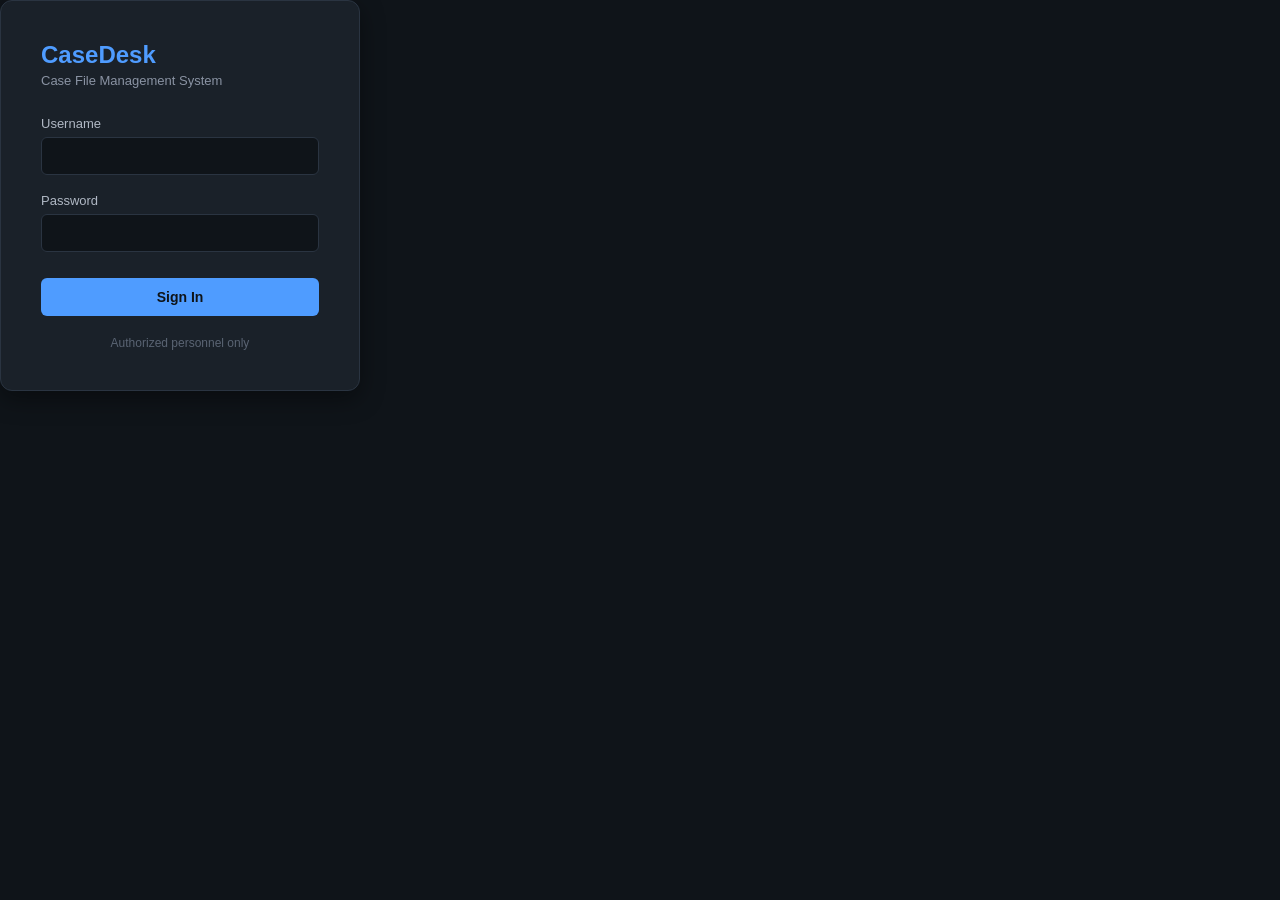
==== frontend/index.html @ a8ad0e69 "Initial commit" ====
<!DOCTYPE html>
<html lang="en">
<head>
  <meta charset="UTF-8">
  <meta name="viewport" content="width=device-width, initial-scale=1.0">
  <title>CaseDesk — Login</title>
  <link rel="stylesheet" href="assets/style.css?v=1.5">
</head>
<body>

  <div class="login-container">
    <h1>CaseDesk</h1>
    <p class="subtitle">Case File Management System</p>

    <div class="error-msg" id="errorMsg"></div>

    <form id="loginForm">
      <div class="form-group">
        <label for="username">Username</label>
        <input type="text" id="username" required autocomplete="username">
      </div>

      <div class="form-group">
        <label for="password">Password</label>
        <input type="password" id="password" required autocomplete="current-password">
      </div>

      <button type="submit" class="login-btn" id="loginBtn">Sign In</button>
    </form>

    <p class="footer-note">Authorized personnel only</p>
  </div>

  <script src="assets/app.js?v=1.5"></script>
</body>
</html>
---- frontend/assets/style.css ----
* {
  margin: 0;
  padding: 0;
  box-sizing: border-box;
}

body {
  font-family: 'Segoe UI', Tahoma, Geneva, Verdana, sans-serif;
  background: #0f1419;
  color: #e8eaed;
  height: 100vh;
  display: flex;
  align-items: center;
  justify-content: center;
}

.login-container {
  background: #1a2129;
  padding: 40px;
  border-radius: 12px;
  width: 360px;
  box-shadow: 0 8px 24px rgba(0, 0, 0, 0.4);
  border: 1px solid #2a3441;
}

.login-container h1 {
  font-size: 24px;
  margin-bottom: 4px;
  color: #4f9cff;
}

.login-container .subtitle {
  font-size: 13px;
  color: #8a93a3;
  margin-bottom: 28px;
}

.form-group {
  margin-bottom: 18px;
}

.form-group label {
  display: block;
  font-size: 13px;
  margin-bottom: 6px;
  color: #b0b8c4;
}

.form-group input {
  width: 100%;
  padding: 10px 12px;
  background: #0f1419;
  border: 1px solid #2a3441;
  border-radius: 6px;
  color: #e8eaed;
  font-size: 14px;
}

.form-group input:focus {
  outline: none;
  border-color: #4f9cff;
}

.login-btn {
  width: 100%;
  padding: 11px;
  background: #4f9cff;
  border: none;
  border-radius: 6px;
  color: #0f1419;
  font-size: 14px;
  font-weight: 600;
  cursor: pointer;
  margin-top: 8px;
  transition: background 0.2s;
}

.login-btn:hover {
  background: #3d87e8;
}

.login-btn:disabled {
  background: #2a3441;
  color: #8a93a3;
  cursor: not-allowed;
}

.error-msg {
  background: #3a1c1c;
  color: #ff8080;
  padding: 10px 12px;
  border-radius: 6px;
  font-size: 13px;
  margin-bottom: 16px;
  display: none;
}

.error-msg.show {
  display: block;
}

.footer-note {
  text-align: center;
  font-size: 12px;
  color: #5a6473;
  margin-top: 20px;
}



/* ── Navbar ─────────────────────────────────────────────────────────────── */

.navbar {
  background: #1a2129;
  border-bottom: 1px solid #2a3441;
  padding: 14px 32px;
  display: flex;
  align-items: center;
  justify-content: space-between;
}

.navbar-left {
  display: flex;
  align-items: center;
  gap: 32px;
}

.navbar-logo {
  font-size: 20px;
  font-weight: 700;
  color: #4f9cff;
}

.navbar-links {
  display: flex;
  gap: 24px;
}

.navbar-links a {
  color: #b0b8c4;
  text-decoration: none;
  font-size: 14px;
  padding: 6px 0;
  border-bottom: 2px solid transparent;
  transition: color 0.2s, border-color 0.2s;
}

.navbar-links a:hover {
  color: #e8eaed;
}

.navbar-links a.active {
  color: #4f9cff;
  border-bottom-color: #4f9cff;
}

.navbar-right {
  display: flex;
  align-items: center;
  gap: 16px;
}

.navbar-user {
  font-size: 13px;
  color: #8a93a3;
}

.navbar-user span {
  color: #e8eaed;
  font-weight: 600;
}

.logout-btn {
  background: transparent;
  border: 1px solid #2a3441;
  color: #b0b8c4;
  padding: 6px 14px;
  border-radius: 6px;
  font-size: 13px;
  cursor: pointer;
  transition: all 0.2s;
}

.logout-btn:hover {
  border-color: #ff6b6b;
  color: #ff6b6b;
}

/* ── Page body ──────────────────────────────────────────────────────────── */

body {
  display: block;
  height: auto;
  min-height: 100vh;
}

.page-container {
  max-width: 1400px;
  margin: 0 auto;
  padding: 28px 32px;
}

.page-header {
  display: flex;
  justify-content: space-between;
  align-items: center;
  margin-bottom: 24px;
}

.page-title {
  font-size: 24px;
  font-weight: 700;
}

.page-subtitle {
  font-size: 13px;
  color: #8a93a3;
  margin-top: 2px;
}

.btn-primary {
  background: #4f9cff;
  color: #0f1419;
  border: none;
  padding: 10px 18px;
  border-radius: 6px;
  font-size: 14px;
  font-weight: 600;
  cursor: pointer;
  transition: background 0.2s;
}

.btn-primary:hover {
  background: #3d87e8;
}

/* ── Toolbar (search/filter/sort) ──────────────────────────────────────── */

.toolbar {
  display: flex;
  gap: 12px;
  margin-bottom: 24px;
  flex-wrap: wrap;
}

.toolbar input,
.toolbar select {
  background: #1a2129;
  border: 1px solid #2a3441;
  color: #e8eaed;
  padding: 9px 12px;
  border-radius: 6px;
  font-size: 13px;
}

.toolbar input {
  flex: 1;
  min-width: 200px;
}

.toolbar input:focus,
.toolbar select:focus {
  outline: none;
  border-color: #4f9cff;
}

/* ── Case Grid ──────────────────────────────────────────────────────────── */

.case-grid {
  display: grid;
  grid-template-columns: repeat(auto-fill, minmax(320px, 1fr));
  gap: 16px;
}

.case-card {
  background: #1a2129;
  border: 1px solid #2a3441;
  border-radius: 10px;
  padding: 18px;
  cursor: pointer;
  transition: border-color 0.2s, transform 0.15s;
}

.case-card:hover {
  border-color: #4f9cff;
  transform: translateY(-2px);
}

.case-card-header {
  display: flex;
  justify-content: space-between;
  align-items: flex-start;
  margin-bottom: 12px;
}

.case-card-title {
  font-size: 15px;
  font-weight: 600;
  color: #e8eaed;
}

.case-card-id {
  font-size: 11px;
  color: #5a6473;
}

.badge {
  font-size: 11px;
  padding: 3px 9px;
  border-radius: 12px;
  font-weight: 600;
  text-transform: uppercase;
  letter-spacing: 0.3px;
}

.badge-open {
  background: #1e3a2e;
  color: #4ade80;
}

.badge-closed {
  background: #2a2a2a;
  color: #9ca3af;
}

.badge-pending {
  background: #3a3220;
  color: #fbbf24;
}

.badge-flagged {
  background: #3a1c1c;
  color: #ff8080;
}

.badge-hits {
  background: rgba(14, 165, 233, 0.2);
  color: #38bdf8;
  border: 1px solid rgba(14, 165, 233, 0.35);
  font-weight: 700;
  box-shadow: 0 0 8px rgba(14, 165, 233, 0.1);
}

mark.search-highlight {
  background: rgba(14, 165, 233, 0.25);
  color: #38bdf8;
  padding: 1px 3px;
  border-radius: 3px;
  font-weight: 600;
}

.search-summary-highlight {
  background: rgba(56, 189, 248, 0.15);
  color: #38bdf8;
  font-weight: 700;
  padding: 2px 8px;
  border-radius: 20px;
  border: 1px solid rgba(56, 189, 248, 0.3);
  display: inline-block;
  margin: 0 2px;
  box-shadow: 0 0 8px rgba(56, 189, 248, 0.1);
}

.case-card-matches {
  margin-top: 14px;
  padding-top: 12px;
  border-top: 1px dashed rgba(42, 52, 65, 0.6);
}

.case-card-match-title {
  font-size: 11px;
  text-transform: uppercase;
  color: #5a6473;
  letter-spacing: 0.8px;
  margin-bottom: 8px;
  font-weight: 700;
}

.case-card-match-list {
  display: flex;
  flex-direction: column;
  gap: 6px;
}

.case-card-match-item {
  font-size: 12px;
  background: #11161d;
  border-radius: 6px;
  padding: 6px 10px;
  border-left: 2px solid #0ea5e9;
  color: #8a93a3;
  line-height: 1.4;
}

.case-card-match-field {
  font-weight: 600;
  color: #38bdf8;
  margin-right: 4px;
}

.case-card-match-snippet {
  font-style: italic;
}

.field-highlighted {
  border-color: #0ea5e9 !important;
  box-shadow: 0 0 0 2px rgba(14, 165, 233, 0.15);
}

.field-match-badge {
  background: rgba(14, 165, 233, 0.2);
  color: #38bdf8;
  font-size: 10px;
  font-weight: 700;
  padding: 1px 6px;
  border-radius: 4px;
  margin-left: 6px;
  text-transform: uppercase;
  letter-spacing: 0.3px;
  display: inline-block;
  vertical-align: middle;
}

.case-card-badges {
  display: flex;
  flex-direction: column;
  gap: 4px;
  align-items: flex-end;
}

.case-card-field {
  display: flex;
  font-size: 13px;
  margin-bottom: 6px;
}

.case-card-field-label {
  color: #5a6473;
  width: 90px;
  flex-shrink: 0;
}

.case-card-field-value {
  color: #b0b8c4;
}

.case-card-footer {
  margin-top: 12px;
  padding-top: 12px;
  border-top: 1px solid #2a3441;
  font-size: 11px;
  color: #5a6473;
  display: flex;
  justify-content: space-between;
}

/* ── Empty state ────────────────────────────────────────────────────────── */

.empty-state {
  text-align: center;
  padding: 60px 20px;
  color: #5a6473;
}

.empty-state-icon {
  font-size: 40px;
  margin-bottom: 12px;
}

/* ── Pagination ─────────────────────────────────────────────────────────── */

.pagination {
  display: flex;
  justify-content: center;
  align-items: center;
  gap: 8px;
  margin-top: 28px;
}

.pagination button {
  background: #1a2129;
  border: 1px solid #2a3441;
  color: #b0b8c4;
  padding: 7px 14px;
  border-radius: 6px;
  font-size: 13px;
  cursor: pointer;
}

.pagination button:hover:not(:disabled) {
  border-color: #4f9cff;
  color: #4f9cff;
}

.pagination button:disabled {
  opacity: 0.4;
  cursor: not-allowed;
}

.pagination .page-info {
  font-size: 13px;
  color: #8a93a3;
  margin: 0 8px;
}

/* ── Modal (upload) ─────────────────────────────────────────────────────── */

.modal-overlay {
  display: none;
  position: fixed;
  top: 0;
  left: 0;
  right: 0;
  bottom: 0;
  background: rgba(0, 0, 0, 0.6);
  align-items: center;
  justify-content: center;
  z-index: 100;
}

.modal-overlay.show {
  display: flex;
}

.modal-box {
  background: #1a2129;
  border: 1px solid #2a3441;
  border-radius: 12px;
  padding: 28px;
  width: 420px;
}

.modal-box h2 {
  font-size: 18px;
  margin-bottom: 18px;
}

.modal-box input[type="file"] {
  width: 100%;
  padding: 10px;
  background: #0f1419;
  border: 1px dashed #2a3441;
  border-radius: 6px;
  color: #b0b8c4;
  font-size: 13px;
  margin-bottom: 18px;
}

.modal-actions {
  display: flex;
  gap: 10px;
  justify-content: flex-end;
}

.btn-secondary {
  background: transparent;
  border: 1px solid #2a3441;
  color: #b0b8c4;
  padding: 9px 16px;
  border-radius: 6px;
  font-size: 13px;
  cursor: pointer;
}

.upload-status {
  font-size: 13px;
  margin-top: 12px;
  padding: 10px;
  border-radius: 6px;
  display: none;
}

.upload-status.show {
  display: block;
}

.upload-status.success {
  background: #1e3a2e;
  color: #4ade80;
}

.upload-status.error {
  background: #3a1c1c;
  color: #ff8080;
}

/* ── Case Detail Page ──────────────────────────────────────────────────── */

.back-link {
  color: #8a93a3;
  text-decoration: none;
  font-size: 13px;
  display: inline-block;
  margin-bottom: 16px;
}

.back-link:hover {
  color: #4f9cff;
}

.detail-layout {
  display: grid;
  grid-template-columns: 1fr 380px;
  gap: 20px;
}

.detail-card {
  background: #1a2129;
  border: 1px solid #2a3441;
  border-radius: 10px;
  padding: 24px;
  margin-bottom: 20px;
}

.detail-card h3 {
  font-size: 14px;
  color: #8a93a3;
  text-transform: uppercase;
  letter-spacing: 0.5px;
  margin-bottom: 16px;
}

.field-row {
  display: grid;
  grid-template-columns: 1fr 1fr;
  gap: 14px;
  margin-bottom: 14px;
}

.field-group label {
  display: block;
  font-size: 12px;
  color: #5a6473;
  margin-bottom: 5px;
}

.field-group input,
.field-group textarea,
.field-group select {
  width: 100%;
  background: #0f1419;
  border: 1px solid #2a3441;
  color: #e8eaed;
  padding: 9px 11px;
  border-radius: 6px;
  font-size: 13px;
  font-family: inherit;
}

.field-group input:focus,
.field-group textarea:focus,
.field-group select:focus {
  outline: none;
  border-color: #4f9cff;
}

.field-group textarea {
  resize: vertical;
  min-height: 70px;
}

.raw-text-box {
  background: #0f1419;
  border: 1px solid #2a3441;
  border-radius: 6px;
  padding: 14px;
  font-size: 12px;
  color: #8a93a3;
  white-space: pre-wrap;
  max-height: 300px;
  overflow-y: auto;
  font-family: 'Consolas', monospace;
  line-height: 1.6;
}

.file-list-item {
  display: flex;
  justify-content: space-between;
  align-items: center;
  padding: 10px 0;
  border-bottom: 1px solid #2a3441;
  font-size: 13px;
}

.file-list-item:last-child {
  border-bottom: none;
}

.file-download-btn {
  background: #1e293b;
  color: #38bdf8;
  border: 1px solid rgba(56, 189, 248, 0.2);
  padding: 4px 10px;
  border-radius: 4px;
  font-size: 11px;
  cursor: pointer;
  font-weight: 600;
  transition: all 0.15s;
}

.file-download-btn:hover {
  background: #0ea5e9;
  color: #ffffff;
  border-color: #0ea5e9;
}

.file-list-item .file-name {
  color: #e8eaed;
}

.file-list-item .file-meta {
  color: #5a6473;
  font-size: 11px;
}

.preview-tabs {
  display: flex;
  gap: 8px;
  border-bottom: 1px solid #2a3441;
  padding-bottom: 12px;
  margin-bottom: 16px;
  overflow-x: auto;
  white-space: nowrap;
}

.preview-tab {
  display: flex;
  align-items: center;
  gap: 6px;
  background: #11161d;
  color: #8a93a3;
  border: 1px solid #2a3441;
  border-radius: 6px;
  padding: 6px 12px;
  font-size: 13px;
  font-weight: 600;
  cursor: pointer;
  transition: all 0.15s ease;
}

.preview-tab:hover {
  border-color: #4f9cff;
  color: #e8eaed;
}

.preview-tab.active {
  background: rgba(79, 156, 255, 0.1);
  color: #4f9cff;
  border-color: #4f9cff;
}

.tab-hit-badge {
  background: rgba(14, 165, 233, 0.2);
  color: #38bdf8;
  font-size: 10px;
  font-weight: 700;
  padding: 1px 6px;
  border-radius: 10px;
  border: 1px solid rgba(14, 165, 233, 0.35);
  margin-left: 4px;
}

.sidebar-actions {
  display: flex;
  flex-direction: column;
  gap: 10px;
}

.btn-danger {
  background: transparent;
  border: 1px solid #ff6b6b;
  color: #ff6b6b;
  padding: 10px;
  border-radius: 6px;
  font-size: 13px;
  cursor: pointer;
  transition: all 0.2s;
}

.btn-danger:hover {
  background: #ff6b6b;
  color: #0f1419;
}

.save-bar {
  position: sticky;
  bottom: 0;
  background: #1a2129;
  border: 1px solid #2a3441;
  border-radius: 10px;
  padding: 16px 24px;
  display: flex;
  justify-content: space-between;
  align-items: center;
  margin-top: 20px;
}

.save-status {
  font-size: 13px;
  color: #5a6473;
}

.meta-row {
  display: flex;
  justify-content: space-between;
  font-size: 12px;
  color: #5a6473;
  padding: 6px 0;
  border-bottom: 1px solid #2a3441;
}

.meta-row:last-child {
  border-bottom: none;
}

.meta-row span:last-child {
  color: #b0b8c4;
}

/* ── Scan Folder Modal ──────────────────────────────────────────────────── */

.scan-results {
  margin-top: 16px;
  max-height: 280px;
  overflow-y: auto;
}

.scan-summary {
  display: flex;
  gap: 12px;
  margin-bottom: 14px;
}

.scan-stat {
  flex: 1;
  background: #0f1419;
  border-radius: 6px;
  padding: 10px;
  text-align: center;
}

.scan-stat .num {
  font-size: 20px;
  font-weight: 700;
}

.scan-stat .label {
  font-size: 11px;
  color: #5a6473;
  text-transform: uppercase;
}

.scan-stat.processed .num {
  color: #4ade80;
}

.scan-stat.skipped .num {
  color: #fbbf24;
}

.scan-stat.failed .num {
  color: #ff8080;
}

.scan-item {
  display: flex;
  justify-content: space-between;
  padding: 8px 0;
  border-bottom: 1px solid #2a3441;
  font-size: 12px;
}

.scan-item-status {
  font-weight: 600;
}

.scan-stat.reprocessed .num {
  color: #4f9cff;
}

.scan-item-status.reprocessed {
  color: #4f9cff;
}

.scan-item-status.processed {
  color: #4ade80;
}

.scan-item-status.skipped {
  color: #fbbf24;
}

.scan-item-status.failed {
  color: #ff8080;
}

/* ── Review Queue ──────────────────────────────────────────────────────── */

.reason-badge {
  font-size: 11px;
  padding: 3px 9px;
  border-radius: 12px;
  font-weight: 600;
  background: #3a1c1c;
  color: #ff8080;
}

.review-list-item {
  background: #1a2129;
  border: 1px solid #2a3441;
  border-radius: 10px;
  padding: 16px 20px;
  margin-bottom: 12px;
  cursor: pointer;
  display: flex;
  justify-content: space-between;
  align-items: center;
  transition: border-color 0.2s;
}

.review-list-item:hover {
  border-color: #4f9cff;
}

.review-list-item.active {
  border-color: #4f9cff;
  background: #1f2937;
}

.review-list-item-left .title {
  font-size: 14px;
  font-weight: 600;
  margin-bottom: 4px;
}

.review-list-item-left .meta {
  font-size: 12px;
  color: #5a6473;
}

.review-layout {
  display: grid;
  grid-template-columns: 360px 1fr;
  gap: 20px;
}

.review-detail-panel {
  background: #1a2129;
  border: 1px solid #2a3441;
  border-radius: 10px;
  padding: 24px;
}

.review-detail-panel.empty {
  display: flex;
  align-items: center;
  justify-content: center;
  color: #5a6473;
  font-size: 13px;
  min-height: 300px;
}

.review-actions {
  display: flex;
  gap: 10px;
  margin-top: 20px;
}

.btn-success {
  background: #4ade80;
  color: #0f1419;
  border: none;
  padding: 10px 18px;
  border-radius: 6px;
  font-size: 13px;
  font-weight: 600;
  cursor: pointer;
  flex: 1;
}

.btn-success:hover {
  background: #3bc46f;
}

.btn-warning {
  background: transparent;
  border: 1px solid #fbbf24;
  color: #fbbf24;
  padding: 10px 18px;
  border-radius: 6px;
  font-size: 13px;
  cursor: pointer;
  flex: 1;
}

.btn-warning:hover {
  background: #fbbf24;
  color: #0f1419;
}

.review-files-row {
  display: flex;
  gap: 8px;
  margin-bottom: 14px;
  flex-wrap: wrap;
}

.review-file-tab {
  font-size: 12px;
  padding: 6px 12px;
  background: #0f1419;
  border: 1px solid #2a3441;
  border-radius: 6px;
  color: #8a93a3;
  cursor: pointer;
}

.review-file-tab.active {
  border-color: #4f9cff;
  color: #4f9cff;
}


/* ── Analytics Page ────────────────────────────────────────────────────── */

.stats-row {
  display: grid;
  grid-template-columns: repeat(5, 1fr);
  gap: 16px;
  margin-bottom: 28px;
}

.stat-card {
  background: #1a2129;
  border: 1px solid #2a3441;
  border-radius: 10px;
  padding: 20px;
  text-align: center;
}

.stat-card .num {
  font-size: 28px;
  font-weight: 700;
  margin-bottom: 4px;
}

.stat-card .label {
  font-size: 12px;
  color: #8a93a3;
  text-transform: uppercase;
  letter-spacing: 0.4px;
}

.stat-card.total .num {
  color: #4f9cff;
}

.stat-card.open .num {
  color: #4ade80;
}

.stat-card.closed .num {
  color: #9ca3af;
}

.stat-card.pending .num {
  color: #fbbf24;
}

.stat-card.flagged .num {
  color: #ff8080;
}

.charts-grid {
  display: grid;
  grid-template-columns: 1fr 1fr;
  gap: 20px;
}

.chart-card {
  background: #1a2129;
  border: 1px solid #2a3441;
  border-radius: 10px;
  padding: 24px;
}

.chart-card h3 {
  font-size: 14px;
  color: #8a93a3;
  text-transform: uppercase;
  letter-spacing: 0.5px;
  margin-bottom: 18px;
}

.chart-card.full-width {
  grid-column: span 2;
}

.chart-container {
  position: relative;
  height: 280px;
}

.no-data-msg {
  display: flex;
  align-items: center;
  justify-content: center;
  height: 280px;
  color: #5a6473;
  font-size: 13px;
}

/* ── Timeline ───────────────────────────────────────────────────────────── */

.timeline-container {
  position: relative;
  padding-left: 24px;
}

.timeline-container::before {
  content: "";
  position: absolute;
  left: 6px;
  top: 6px;
  bottom: 0;
  width: 2px;
  background: #2a3441;
}

.timeline-group {
  margin-bottom: 32px;
  position: relative;
}

.timeline-date-marker {
  position: absolute;
  left: -24px;
  top: 4px;
  width: 14px;
  height: 14px;
  border-radius: 50%;
  background: #4f9cff;
  border: 3px solid #0f1419;
}

.timeline-date-label {
  font-size: 15px;
  font-weight: 700;
  color: #e8eaed;
  margin-bottom: 4px;
  margin-left: 8px;
}

.timeline-date-count {
  font-size: 12px;
  color: #5a6473;
  margin-bottom: 14px;
  margin-left: 8px;
}

.timeline-cases {
  margin-left: 8px;
  display: flex;
  flex-direction: column;
  gap: 10px;
}

.timeline-card {
  background: #1a2129;
  border: 1px solid #2a3441;
  border-left: 3px solid #4f9cff;
  border-radius: 8px;
  padding: 14px 18px;
  cursor: pointer;
  display: flex;
  justify-content: space-between;
  align-items: center;
  transition: border-color 0.2s, transform 0.15s;
}

.timeline-card:hover {
  border-color: #4f9cff;
  transform: translateX(4px);
}

.timeline-card.flagged {
  border-left-color: #ff8080;
}

.timeline-card-left .title {
  font-size: 14px;
  font-weight: 600;
  margin-bottom: 4px;
}

.timeline-card-left .meta {
  font-size: 12px;
  color: #8a93a3;
}

.timeline-card-time {
  font-size: 11px;
  color: #5a6473;
  white-space: nowrap;
  margin-left: 12px;
}

/* ── Navigation & User Management ───────────────────────────────────────── */
.nav-btn {
  background: transparent;
  border: 1px solid #2a3441;
  color: #b0b8c4;
  padding: 6px 14px;
  border-radius: 6px;
  font-size: 13px;
  cursor: pointer;
  transition: all 0.2s;
}

.nav-btn:hover {
  border-color: #4f9cff;
  color: #4f9cff;
}

.modal-box table {
  width: 100%;
  border-collapse: collapse;
}

.modal-box table th,
.modal-box table td {
  padding: 10px 8px;
  border-bottom: 1px solid #2a3441;
  font-size: 13px;
}

.modal-box table th {
  font-weight: 600;
  color: #8a93a3;
}

.modal-box table td {
  color: #e8eaed;
}

.modal-box table tr:hover td {
  background: #1e252f;
}
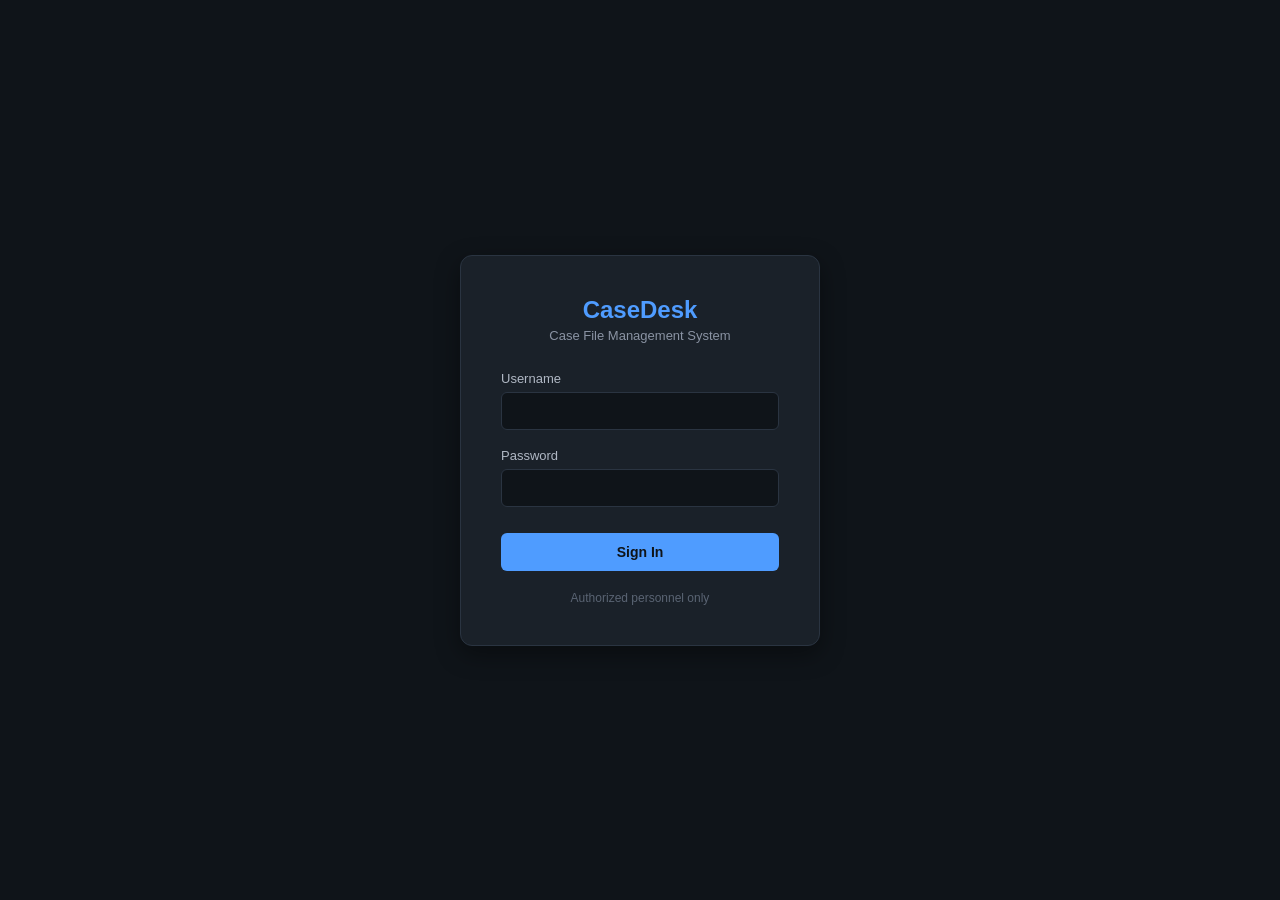
==== commit 05b95493: "PDF Search, Serch Preview" ====
--- a/frontend/index.html
+++ b/frontend/index.html
@@ -4,9 +4,9 @@
   <meta charset="UTF-8">
   <meta name="viewport" content="width=device-width, initial-scale=1.0">
   <title>CaseDesk — Login</title>
-  <link rel="stylesheet" href="assets/style.css?v=1.5">
+  <link rel="stylesheet" href="assets/style.css?v=1.8">
 </head>
-<body>
+<body class="login-page">
 
   <div class="login-container">
     <h1>CaseDesk</h1>
@@ -31,6 +31,6 @@
     <p class="footer-note">Authorized personnel only</p>
   </div>
 
-  <script src="assets/app.js?v=1.5"></script>
+  <script src="assets/app.js?v=1.6"></script>
 </body>
 </html>
--- a/frontend/assets/style.css
+++ b/frontend/assets/style.css
@@ -27,12 +27,14 @@
   font-size: 24px;
   margin-bottom: 4px;
   color: #4f9cff;
+  text-align: center;
 }
 
 .login-container .subtitle {
   font-size: 13px;
   color: #8a93a3;
   margin-bottom: 28px;
+  text-align: center;
 }
 
 .form-group {
@@ -1245,4 +1247,12 @@
 
 .modal-box table tr:hover td {
   background: #1e252f;
+}
+
+body.login-page {
+  display: flex !important;
+  align-items: center !important;
+  justify-content: center !important;
+  height: 100vh !important;
+  overflow: hidden;
 }
